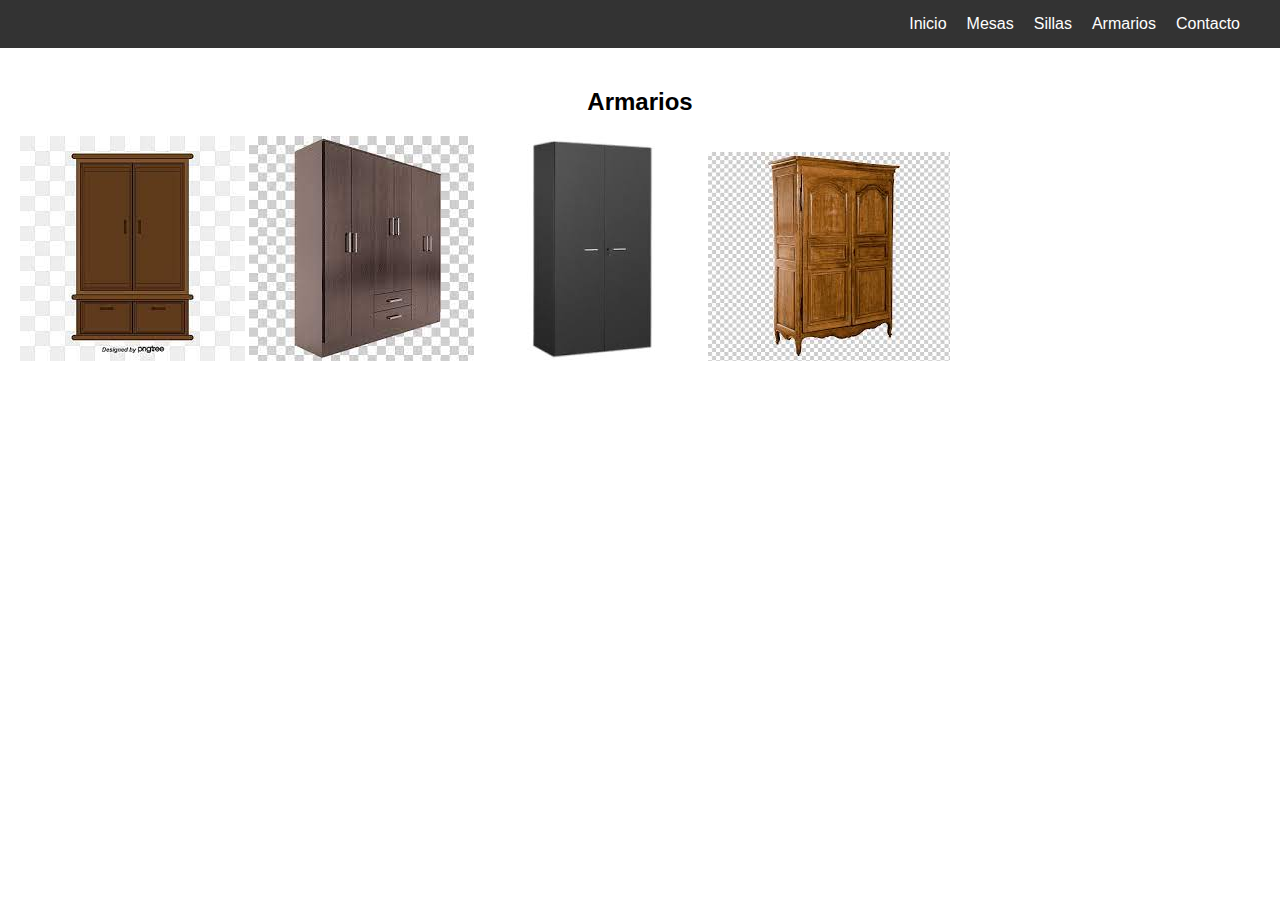
==== index_armario.html @ de02fec5 "primer commit" ====
<!DOCTYPE html>
<html lang="en">
<head>
  <meta charset="UTF-8">
  <meta name="viewport" content="width=device-width, initial-scale=1.0">
  <title>Alkimuebles</title>
  <link rel="stylesheet" href="styles.css">
</head>
<body>
  <header>
    <div class="menu-toggle" id="menu-toggle">
      <div class="bar"></div>
      <div class="bar"></div>
      <div class="bar"></div>
    </div>
    <nav class="menu">
      <ul>
		<li><a href="index.html">Inicio</a></li>
        <li><a href="index_mesa.html">Mesas</a></li>
        <li><a href="index_silla.html">Sillas</a></li>
        <li><a href="index_armario.html">Armarios</a></li>
        <li><a href="index_contacto.html">Contacto</a></li>
      </ul>
    </nav>
  </header>

  <main>
  
    <section id="armarios">
      <h2>Armarios</h2>
      <img src="image_armarios/armario1.jpeg" alt="armario1">
      <img src="image_armarios/armario2.jpeg" alt="armario2">
      <img src="image_armarios/armario3.jpeg" alt="armario3">
      <img src="image_armarios/armario4.jpeg" alt="armario4">
    </section>
---- styles.css ----
body {
	font-family: Arial, sans-serif;
	margin: 0;
	padding: 0;
  }
  
  header {
	background-color: #333;
	color: #fff;
	padding: 15px 20px;
	display: flex;
	justify-content: space-between;
	align-items: center;
  }
  

  .menu {
	display: flex;
  }
  
  .menu ul {
	list-style: none;
	margin: 0;
	padding: 0;
	display: flex;
  }
  
  .menu ul li {
	margin-right: 20px;
  }
  
  .menu ul li a {
	color: #fff;
	text-decoration: none;
  }
  
  main {
	padding: 20px;
  }

 .fondo{
	width: 100%;
	height: 400px;
 }
    
  h1, h2{
	text-align: center;
  }
  
  section {
	margin-bottom: 30px;
  }
  
  form {
	max-width: 400px;
	margin: 0 auto;
  }
  
  label,
  input,
  textarea,
  button {
	display: block;
	margin-bottom: 10px;
	width: 100%;
  }
  
  button {
	background-color: aqua;
	color: #333;
	border: none;
	padding: 10px 20px;
	cursor: pointer;
  }
  #acepto{
	align-items: start;
  }
  
  @media screen and (max-width: 768px) {
	.menu{
		flex-direction: column;
		align-items: center;
	}
	.menu ul{
		flex-direction: column;
		align-items: center;
	}
	.menu ul li a{
		margin: 10px 0;
	}
	.menu ul li {
	  margin: 10px 0;
	}
  }
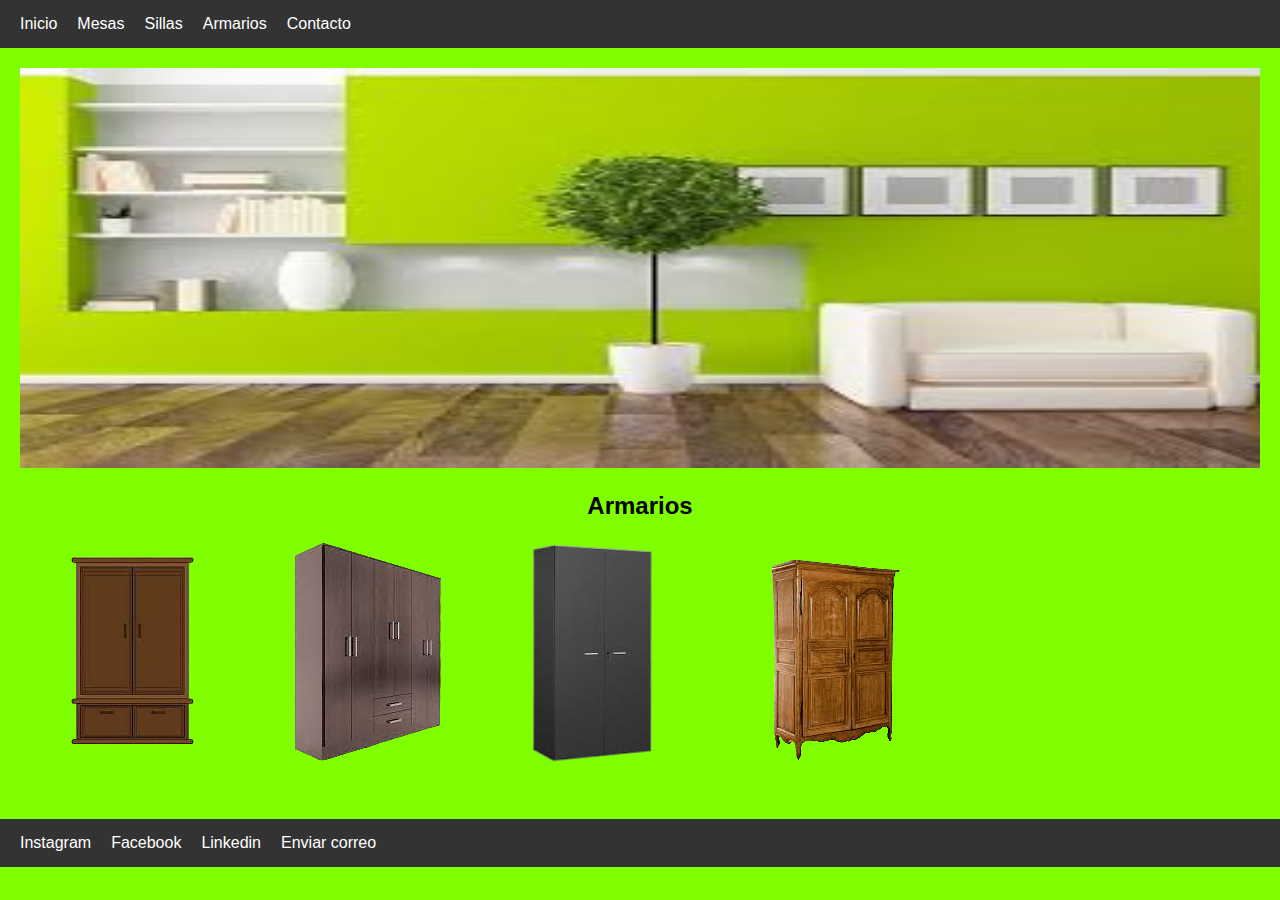
==== commit 18ac9430: "nav y footer" ====
--- a/index_armario.html
+++ b/index_armario.html
@@ -8,11 +8,7 @@
 </head>
 <body>
   <header>
-    <div class="menu-toggle" id="menu-toggle">
-      <div class="bar"></div>
-      <div class="bar"></div>
-      <div class="bar"></div>
-    </div>
+    
     <nav class="menu">
       <ul>
 		<li><a href="index.html">Inicio</a></li>
@@ -25,11 +21,25 @@
   </header>
 
   <main>
-  
+    <img class="fondo" src="image_general/fondo.jpeg" alt="image_general">
     <section id="armarios">
       <h2>Armarios</h2>
-      <img src="image_armarios/armario1.jpeg" alt="armario1">
-      <img src="image_armarios/armario2.jpeg" alt="armario2">
-      <img src="image_armarios/armario3.jpeg" alt="armario3">
-      <img src="image_armarios/armario4.jpeg" alt="armario4">
-    </section>+      <img src="image_armarios/armario1.png" alt="armario1">
+      <img src="image_armarios/armario2.png" alt="armario2">
+      <img src="image_armarios/armario3.png" alt="armario3">
+      <img src="image_armarios/armario4.png" alt="armario4">
+    </section>
+
+    </main>
+    <footer>
+      <nav class="menu">
+        <ul>
+         <li><a href="https://www.instagram.com/">Instagram</a></li>
+         <li><a href="https://www.facebook.com/?locale=es_ES">Facebook</a></li>
+         <li><a href="https://www.linkedin.com/">Linkedin</a></li>
+         <li><a href="mailto:correo@ejemplo.com">Enviar correo</a></li>
+        </ul>
+       </nav>
+   </footer>
+
+</body>--- a/styles.css
+++ b/styles.css
@@ -2,6 +2,7 @@
 	font-family: Arial, sans-serif;
 	margin: 0;
 	padding: 0;
+	background-color: chartreuse;
   }
   
   header {
@@ -14,7 +15,7 @@
   }
   
 
-  .menu {
+  .menu{
 	display: flex;
   }
   
@@ -66,14 +67,19 @@
   }
   
   button {
-	background-color: aqua;
+	background-color:white;
 	color: #333;
 	border: none;
 	padding: 10px 20px;
 	cursor: pointer;
   }
-  #acepto{
-	align-items: start;
+  footer{
+	background-color: #333;
+	color: #fff;
+	padding: 15px 20px;
+	display: flex;
+	justify-content: space-between;
+	align-items: center;
   }
   
   @media screen and (max-width: 768px) {
@@ -91,5 +97,8 @@
 	.menu ul li {
 	  margin: 10px 0;
 	}
+	img{
+		width: 100%;
+	}
   }
   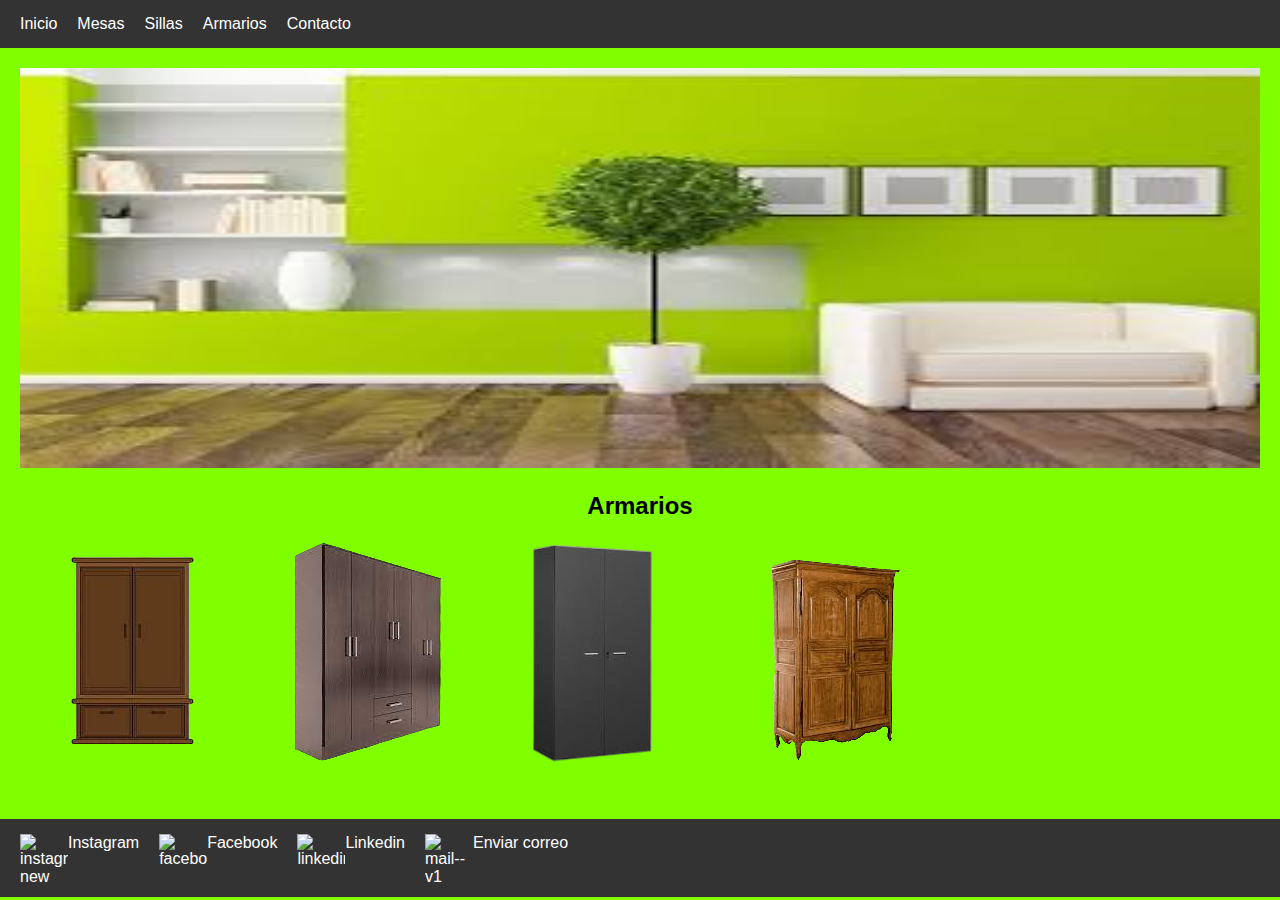
==== commit 88644652: "final" ====
--- a/index_armario.html
+++ b/index_armario.html
@@ -11,7 +11,7 @@
     
     <nav class="menu">
       <ul>
-		<li><a href="index.html">Inicio</a></li>
+		    <li><a href="index.html">Inicio</a></li>
         <li><a href="index_mesa.html">Mesas</a></li>
         <li><a href="index_silla.html">Sillas</a></li>
         <li><a href="index_armario.html">Armarios</a></li>
@@ -30,16 +30,24 @@
       <img src="image_armarios/armario4.png" alt="armario4">
     </section>
 
-    </main>
+  </main>
     <footer>
       <nav class="menu">
         <ul>
-         <li><a href="https://www.instagram.com/">Instagram</a></li>
+          <img width="48" height="48" src="https://img.icons8.com/fluency/30/instagram-new.png" alt="instagram-new"/>
+          <li><a href="https://www.instagram.com/">Instagram</a></li>
+  
+         <img width="48" height="48" src="https://img.icons8.com/color/30/facebook.png" alt="facebook"/>
          <li><a href="https://www.facebook.com/?locale=es_ES">Facebook</a></li>
-         <li><a href="https://www.linkedin.com/">Linkedin</a></li>
-         <li><a href="mailto:correo@ejemplo.com">Enviar correo</a></li>
+  
+          <img width="48" height="48" src="https://img.icons8.com/color/48/linkedin.png" alt="linkedin"/>
+          <li><a href="https://www.linkedin.com/">Linkedin</a></li>
+  
+          <img width="48" height="48" src="https://img.icons8.com/fluency/48/mail--v1.png" alt="mail--v1"/>
+          <li><a href="mailto:correo@ejemplo.com">Enviar correo</a></li>
         </ul>
        </nav>
    </footer>
 
-</body>+</body>
+</html>--- a/styles.css
+++ b/styles.css
@@ -81,7 +81,10 @@
 	justify-content: space-between;
 	align-items: center;
   }
-  
+  .instagram{
+	width: 30px;
+	height: 30px;
+  }
   @media screen and (max-width: 768px) {
 	.menu{
 		flex-direction: column;
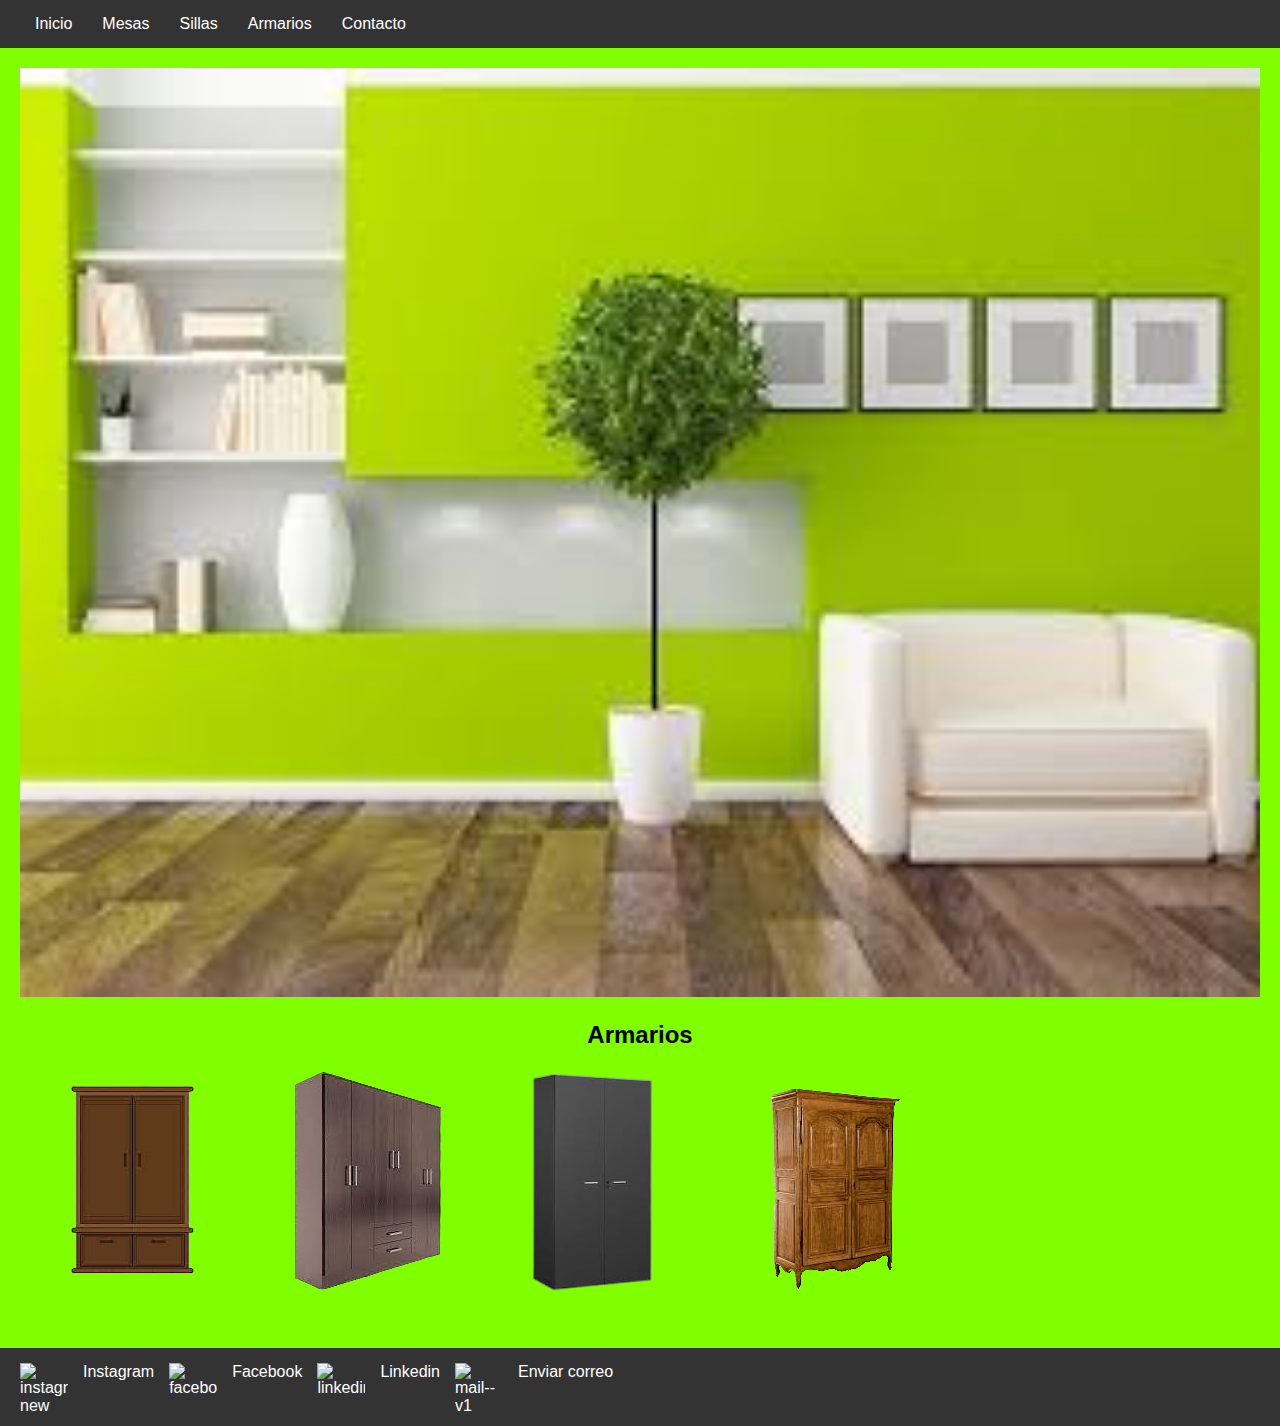
==== commit 742d3efe: "prueba" ====
--- a/index_armario.html
+++ b/index_armario.html
@@ -3,23 +3,28 @@
 <head>
   <meta charset="UTF-8">
   <meta name="viewport" content="width=device-width, initial-scale=1.0">
+  <meta name="description" content="alquiler de muebles">
   <title>Alkimuebles</title>
   <link rel="stylesheet" href="styles.css">
 </head>
 <body>
   <header>
-    
-    <nav class="menu">
+    <div class="menu-toggle" id="menu-toggle">
+      <div class="bar"></div>
+      <div class="bar"></div>
+      <div class="bar"></div>
+    </div>
+    <nav class="menu" id="menu">
       <ul>
-		    <li><a href="index.html">Inicio</a></li>
+        <li><a href="index.html">Inicio</a></li>
         <li><a href="index_mesa.html">Mesas</a></li>
         <li><a href="index_silla.html">Sillas</a></li>
         <li><a href="index_armario.html">Armarios</a></li>
         <li><a href="index_contacto.html">Contacto</a></li>
+        
       </ul>
     </nav>
   </header>
-
   <main>
     <img class="fondo" src="image_general/fondo.jpeg" alt="image_general">
     <section id="armarios">
@@ -48,6 +53,6 @@
         </ul>
        </nav>
    </footer>
-
+   <script src="script.js"></script>
 </body>
 </html>--- a/styles.css
+++ b/styles.css
@@ -1,4 +1,4 @@
-body {
+/* body {
 	font-family: Arial, sans-serif;
 	margin: 0;
 	padding: 0;
@@ -104,4 +104,142 @@
 		width: 100%;
 	}
   }
-  +   */
+  /* styles.css */
+  body {
+	font-family: Arial, sans-serif;
+	margin: 0;
+	padding: 0;
+	background-color: chartreuse;
+  }
+  header {
+	background-color: #333;
+	color: #fff;
+	padding: 15px 20px;
+	display: flex;
+	justify-content: space-between;
+	align-items: center;
+  }
+  
+  
+  .menu-toggle {
+	display: none;
+	flex-direction: column;
+	cursor: pointer;
+  }
+  
+  .menu-toggle .bar {
+	width: 25px;
+	height: 3px;
+	background-color: white;
+	margin: 4px 0;
+	transition: 0.4s;
+  }
+  
+  nav.menu {
+	display: flex;
+  }
+  
+  nav.menu ul {
+	list-style: none;
+	display: flex;
+	padding: 0;
+	margin: 0;
+  }
+  
+  nav.menu ul li {
+	margin: 0 15px;
+  }
+  
+  nav.menu ul li a {
+	text-decoration: none;
+	color: white;
+  }
+  main {
+	padding: 20px;
+  }
+  .fondo{
+	width: 100%;
+	height: 400px;
+ }
+    
+  h1, h2{
+	text-align: center;
+  }
+  
+  section {
+	margin-bottom: 30px;
+  }
+  
+  form {
+	max-width: 400px;
+	margin: 0 auto;
+  }
+  
+  label,
+  input,
+  textarea,
+  button {
+	display: block;
+	margin-bottom: 10px;
+	width: 100%;
+  }
+  
+  button {
+	background-color:white;
+	color: #333;
+	border: none;
+	padding: 10px 20px;
+	cursor: pointer;
+  }
+  footer{
+	background-color: #333;
+	color: #fff;
+	padding: 15px 20px;
+	display: flex;
+	justify-content: space-between;
+	align-items: center;
+  }
+  
+  @media (max-width: 768px) {
+	.menu-toggle {
+	  display: flex;
+	}
+	
+	nav.menu {
+	  display: none;
+	  flex-direction: column;
+	  width: 100%;
+	  background-color: #333;
+	  position: absolute;
+	  top: 60px;
+	  left: 0;
+	}
+	
+	nav.menu.active {
+	  display: flex;
+	}
+	
+	nav.menu ul {
+	  flex-direction: column;
+	  width: 100%;
+	}
+	
+	nav.menu ul li {
+	  text-align: center;
+	  margin: 10px 0;
+	}
+  }
+  
+  .fondo {
+	width: 100%;
+	height: auto;
+  }
+  
+  section#acercade {
+	text-align: center;
+	margin: 20px;
+  }
+  
+  
+   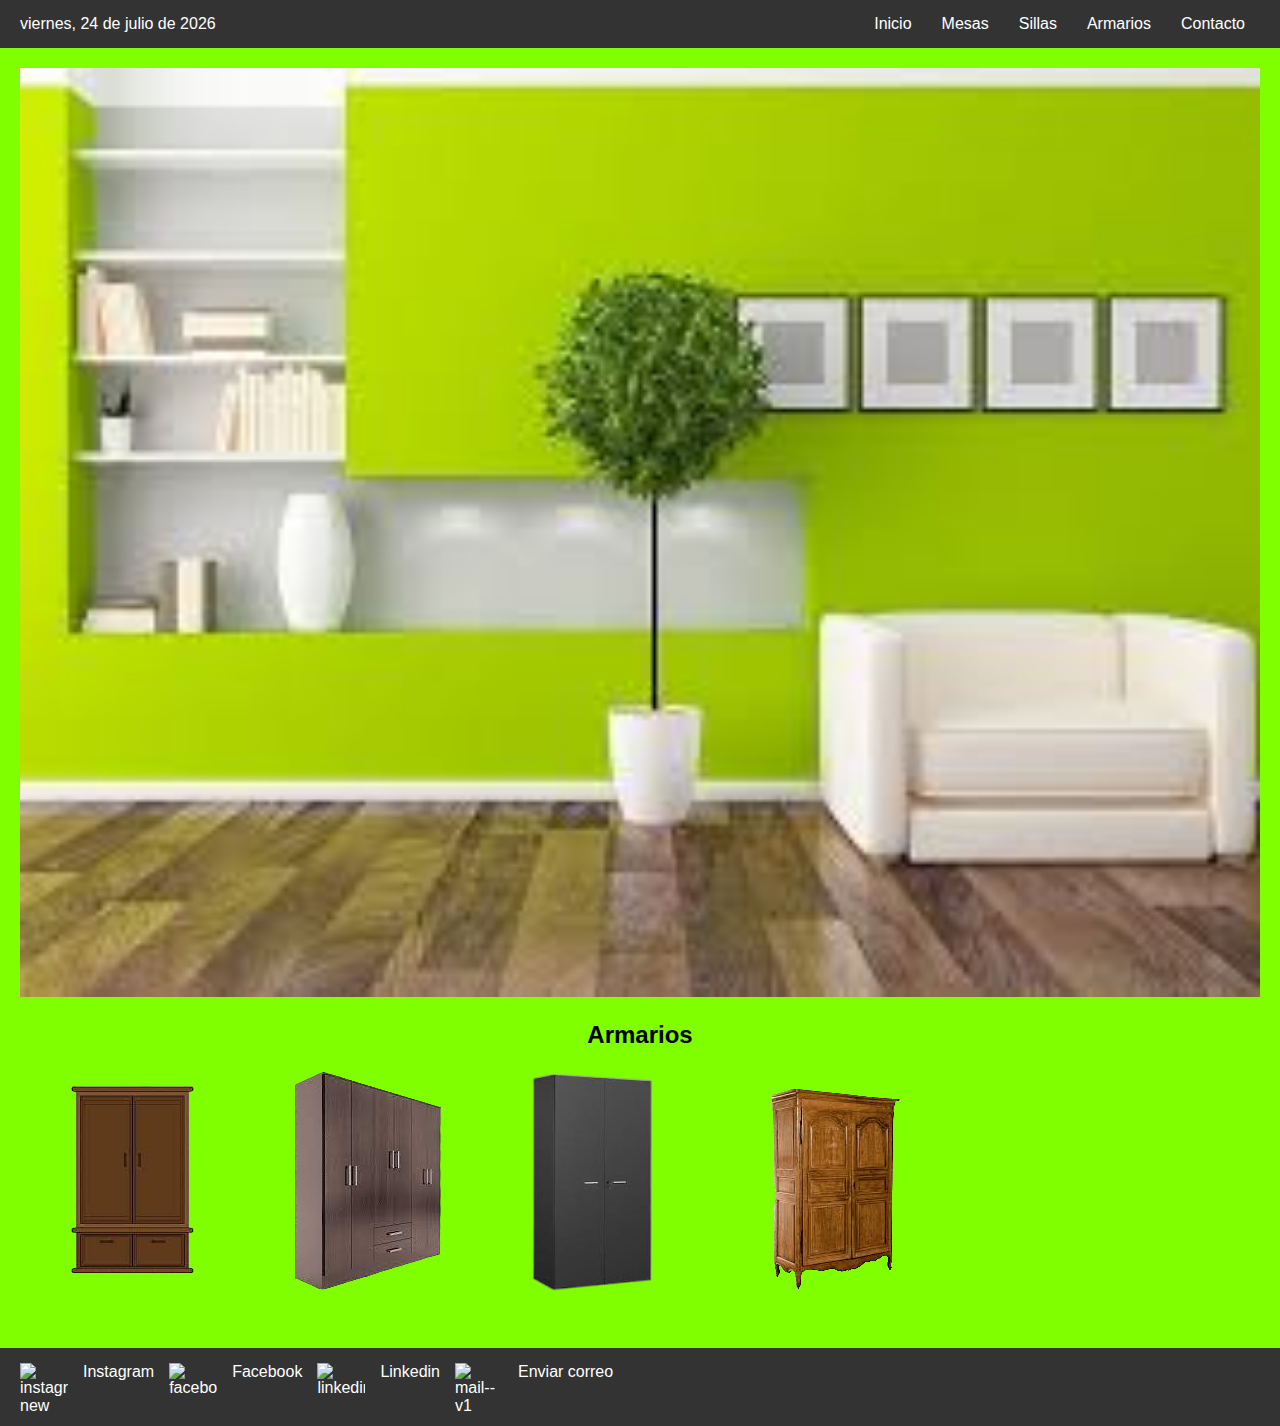
==== commit 729ca357: "poner fecha" ====
--- a/index_armario.html
+++ b/index_armario.html
@@ -14,6 +14,7 @@
       <div class="bar"></div>
       <div class="bar"></div>
     </div>
+    <span id="fecha-actual"></span> 
     <nav class="menu" id="menu">
       <ul>
         <li><a href="index.html">Inicio</a></li>
--- a/styles.css
+++ b/styles.css
@@ -1,245 +1,150 @@
-/* body {
-	font-family: Arial, sans-serif;
-	margin: 0;
-	padding: 0;
-	background-color: chartreuse;
-  }
-  
-  header {
-	background-color: #333;
-	color: #fff;
-	padding: 15px 20px;
-	display: flex;
-	justify-content: space-between;
-	align-items: center;
-  }
-  
 
-  .menu{
-	display: flex;
-  }
-  
-  .menu ul {
-	list-style: none;
-	margin: 0;
-	padding: 0;
-	display: flex;
-  }
-  
-  .menu ul li {
-	margin-right: 20px;
-  }
-  
-  .menu ul li a {
-	color: #fff;
-	text-decoration: none;
-  }
-  
-  main {
-	padding: 20px;
-  }
+body {
+    font-family: Arial, sans-serif;
+    margin: 0;
+    padding: 0;
+    background-color: chartreuse;
+}
 
- .fondo{
-	width: 100%;
-	height: 400px;
- }
-    
-  h1, h2{
-	text-align: center;
-  }
-  
-  section {
-	margin-bottom: 30px;
-  }
-  
-  form {
-	max-width: 400px;
-	margin: 0 auto;
-  }
-  
-  label,
-  input,
-  textarea,
-  button {
-	display: block;
-	margin-bottom: 10px;
-	width: 100%;
-  }
-  
-  button {
-	background-color:white;
-	color: #333;
-	border: none;
-	padding: 10px 20px;
-	cursor: pointer;
-  }
-  footer{
-	background-color: #333;
-	color: #fff;
-	padding: 15px 20px;
-	display: flex;
-	justify-content: space-between;
-	align-items: center;
-  }
-  .instagram{
-	width: 30px;
-	height: 30px;
-  }
-  @media screen and (max-width: 768px) {
-	.menu{
-		flex-direction: column;
-		align-items: center;
-	}
-	.menu ul{
-		flex-direction: column;
-		align-items: center;
-	}
-	.menu ul li a{
-		margin: 10px 0;
-	}
-	.menu ul li {
-	  margin: 10px 0;
-	}
-	img{
-		width: 100%;
-	}
-  }
-   */
-  /* styles.css */
-  body {
-	font-family: Arial, sans-serif;
-	margin: 0;
-	padding: 0;
-	background-color: chartreuse;
-  }
-  header {
-	background-color: #333;
-	color: #fff;
-	padding: 15px 20px;
-	display: flex;
-	justify-content: space-between;
-	align-items: center;
-  }
-  
-  
-  .menu-toggle {
-	display: none;
-	flex-direction: column;
-	cursor: pointer;
-  }
-  
-  .menu-toggle .bar {
-	width: 25px;
-	height: 3px;
-	background-color: white;
-	margin: 4px 0;
-	transition: 0.4s;
-  }
-  
-  nav.menu {
-	display: flex;
-  }
-  
-  nav.menu ul {
-	list-style: none;
-	display: flex;
-	padding: 0;
-	margin: 0;
-  }
-  
-  nav.menu ul li {
-	margin: 0 15px;
-  }
-  
-  nav.menu ul li a {
-	text-decoration: none;
-	color: white;
-  }
-  main {
-	padding: 20px;
-  }
-  .fondo{
-	width: 100%;
-	height: 400px;
- }
-    
-  h1, h2{
-	text-align: center;
-  }
-  
-  section {
-	margin-bottom: 30px;
-  }
-  
-  form {
-	max-width: 400px;
-	margin: 0 auto;
-  }
-  
-  label,
-  input,
-  textarea,
-  button {
-	display: block;
-	margin-bottom: 10px;
-	width: 100%;
-  }
-  
-  button {
-	background-color:white;
-	color: #333;
-	border: none;
-	padding: 10px 20px;
-	cursor: pointer;
-  }
-  footer{
-	background-color: #333;
-	color: #fff;
-	padding: 15px 20px;
-	display: flex;
-	justify-content: space-between;
-	align-items: center;
-  }
-  
-  @media (max-width: 768px) {
-	.menu-toggle {
-	  display: flex;
-	}
-	
-	nav.menu {
-	  display: none;
-	  flex-direction: column;
-	  width: 100%;
-	  background-color: #333;
-	  position: absolute;
-	  top: 60px;
-	  left: 0;
-	}
-	
-	nav.menu.active {
-	  display: flex;
-	}
-	
-	nav.menu ul {
-	  flex-direction: column;
-	  width: 100%;
-	}
-	
-	nav.menu ul li {
-	  text-align: center;
-	  margin: 10px 0;
-	}
-  }
-  
-  .fondo {
-	width: 100%;
-	height: auto;
-  }
-  
-  section#acercade {
-	text-align: center;
-	margin: 20px;
-  }
-  
-  
-   +header {
+    background-color: #333;
+    color: #fff;
+    padding: 15px 20px;
+    display: flex;
+    justify-content: space-between;
+    align-items: center;
+}
+
+.menu-toggle {
+    display: none;
+    flex-direction: column;
+    cursor: pointer;
+}
+
+.menu-toggle .bar {
+    width: 25px;
+    height: 3px;
+    background-color: white;
+    margin: 4px 0;
+    transition: 0.4s;
+}
+
+nav.menu {
+    display: flex;
+}
+
+nav.menu ul {
+    list-style: none;
+    display: flex;
+    padding: 0;
+    margin: 0;
+}
+
+nav.menu ul li {
+    margin: 0 15px;
+}
+
+nav.menu ul li a {
+    text-decoration: none;
+    color: white;
+}
+
+main {
+    padding: 20px;
+}
+
+.fondo {
+    width: 100%;
+    height: 400px;
+}
+
+h1, h2 {
+    text-align: center;
+}
+
+section {
+    margin-bottom: 30px;
+}
+
+form {
+    max-width: 400px;
+    margin: 0 auto;
+}
+
+label,
+input,
+textarea,
+button {
+    display: block;
+    margin-bottom: 10px;
+    width: 100%;
+}
+
+button {
+    background-color: white;
+    color: #333;
+    border: none;
+    padding: 10px 20px;
+    cursor: pointer;
+}
+
+footer {
+    background-color: #333;
+    color: #fff;
+    padding: 15px 20px;
+    display: flex;
+    justify-content: space-between;
+    align-items: center;
+    flex-wrap: wrap; /* Permite que los elementos del footer se envuelvan en varias líneas */
+    position: relative; /* Asegura que el footer se mantenga en el flujo del documento */
+    z-index: 1000; /* Asegura que el footer esté por encima de otros elementos */
+}
+
+.instagram {
+    width: 30px;
+    height: 30px;
+}
+
+@media screen and (max-width: 768px) {
+    .menu-toggle {
+        display: flex;
+    }
+
+    nav.menu {
+        display: none;
+        flex-direction: column;
+        width: 100%;
+        background-color: #333;
+        position: absolute;
+        top: 60px;
+        left: 0;
+    }
+
+    nav.menu.active {
+        display: flex;
+    }
+
+    nav.menu ul {
+        flex-direction: column;
+        width: 100%;
+    }
+
+    nav.menu ul li {
+        text-align: center;
+        margin: 10px 0;
+    }
+
+    img {
+        width: 100%;
+    }
+}
+
+.fondo {
+    width: 100%;
+    height: auto;
+}
+
+section#acercade {
+    text-align: center;
+    margin: 20px;
+}
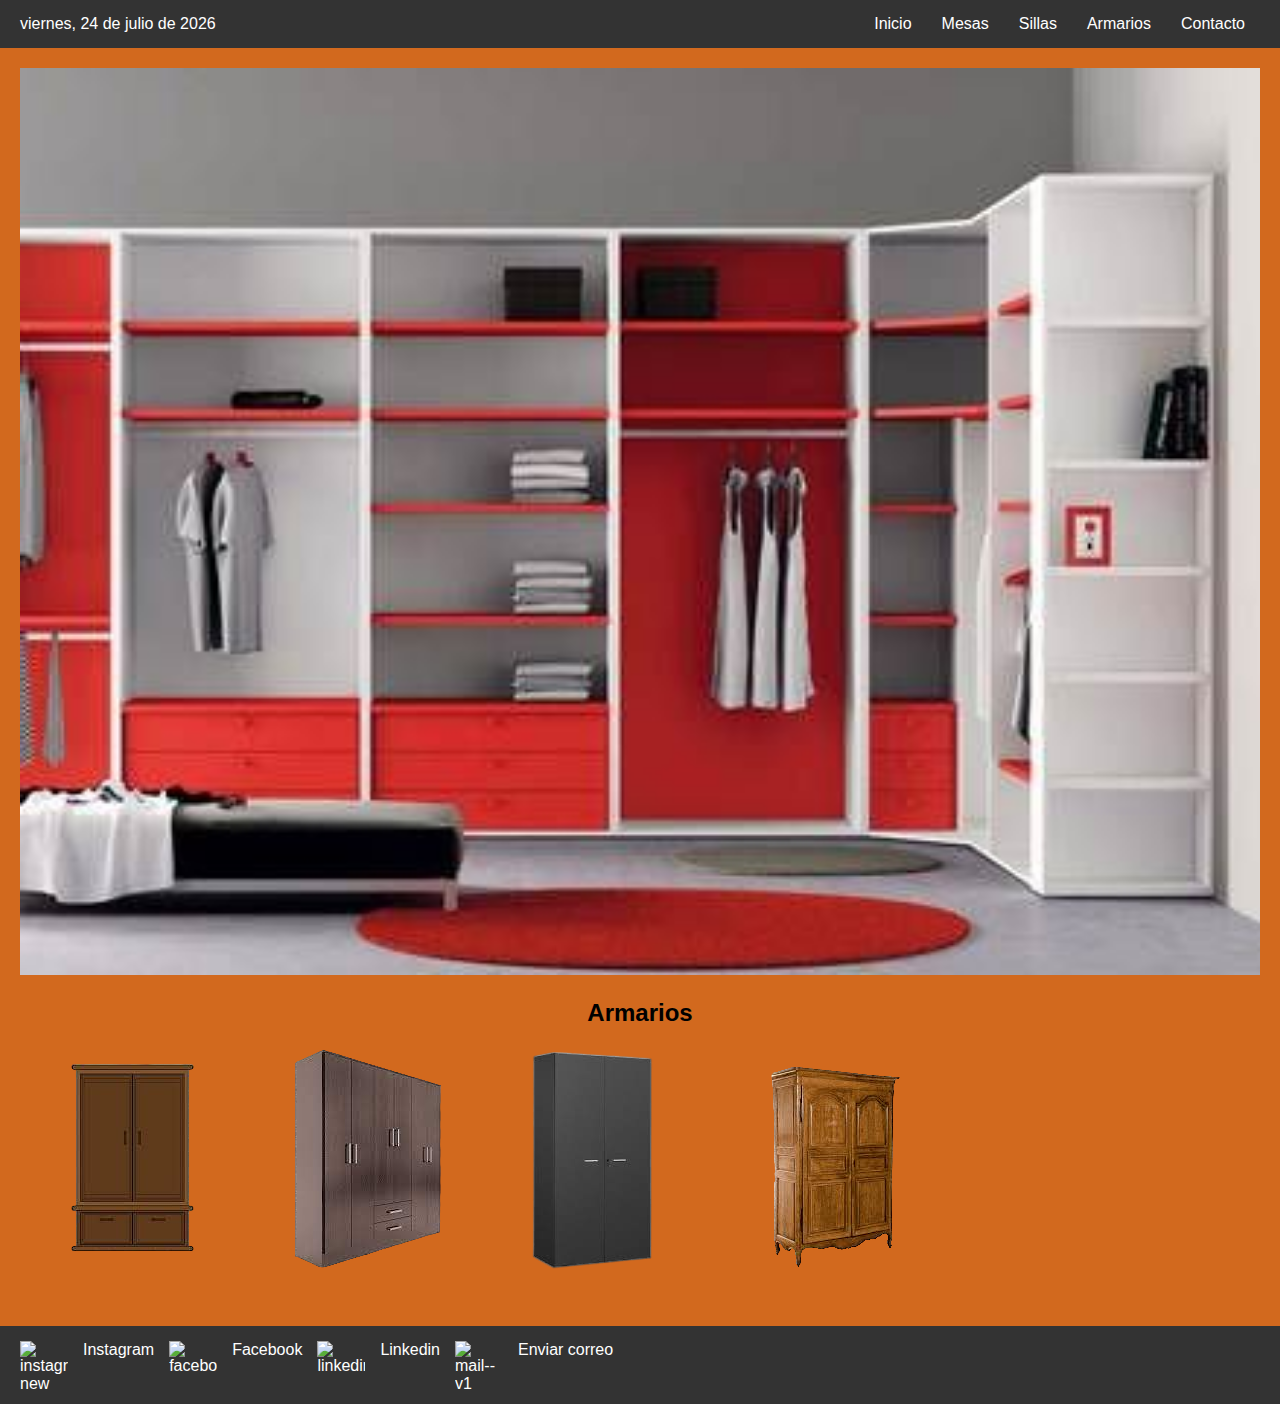
==== commit 30fdb610: "revisión final" ====
--- a/index_armario.html
+++ b/index_armario.html
@@ -27,7 +27,7 @@
     </nav>
   </header>
   <main>
-    <img class="fondo" src="image_general/fondo.jpeg" alt="image_general">
+    <img class="fondo" src="image_general/fondoArmarios.jpg" alt="image_general">
     <section id="armarios">
       <h2>Armarios</h2>
       <img src="image_armarios/armario1.png" alt="armario1">
--- a/styles.css
+++ b/styles.css
@@ -4,6 +4,10 @@
     margin: 0;
     padding: 0;
     background-color: chartreuse;
+    background-color: lightblue;
+    background-color: burlywood;
+    background-color: chocolate;
+    background-color: darkcyan;
 }
 
 header {
@@ -55,7 +59,6 @@
 
 .fondo {
     width: 100%;
-    height: 400px;
 }
 
 h1, h2 {
